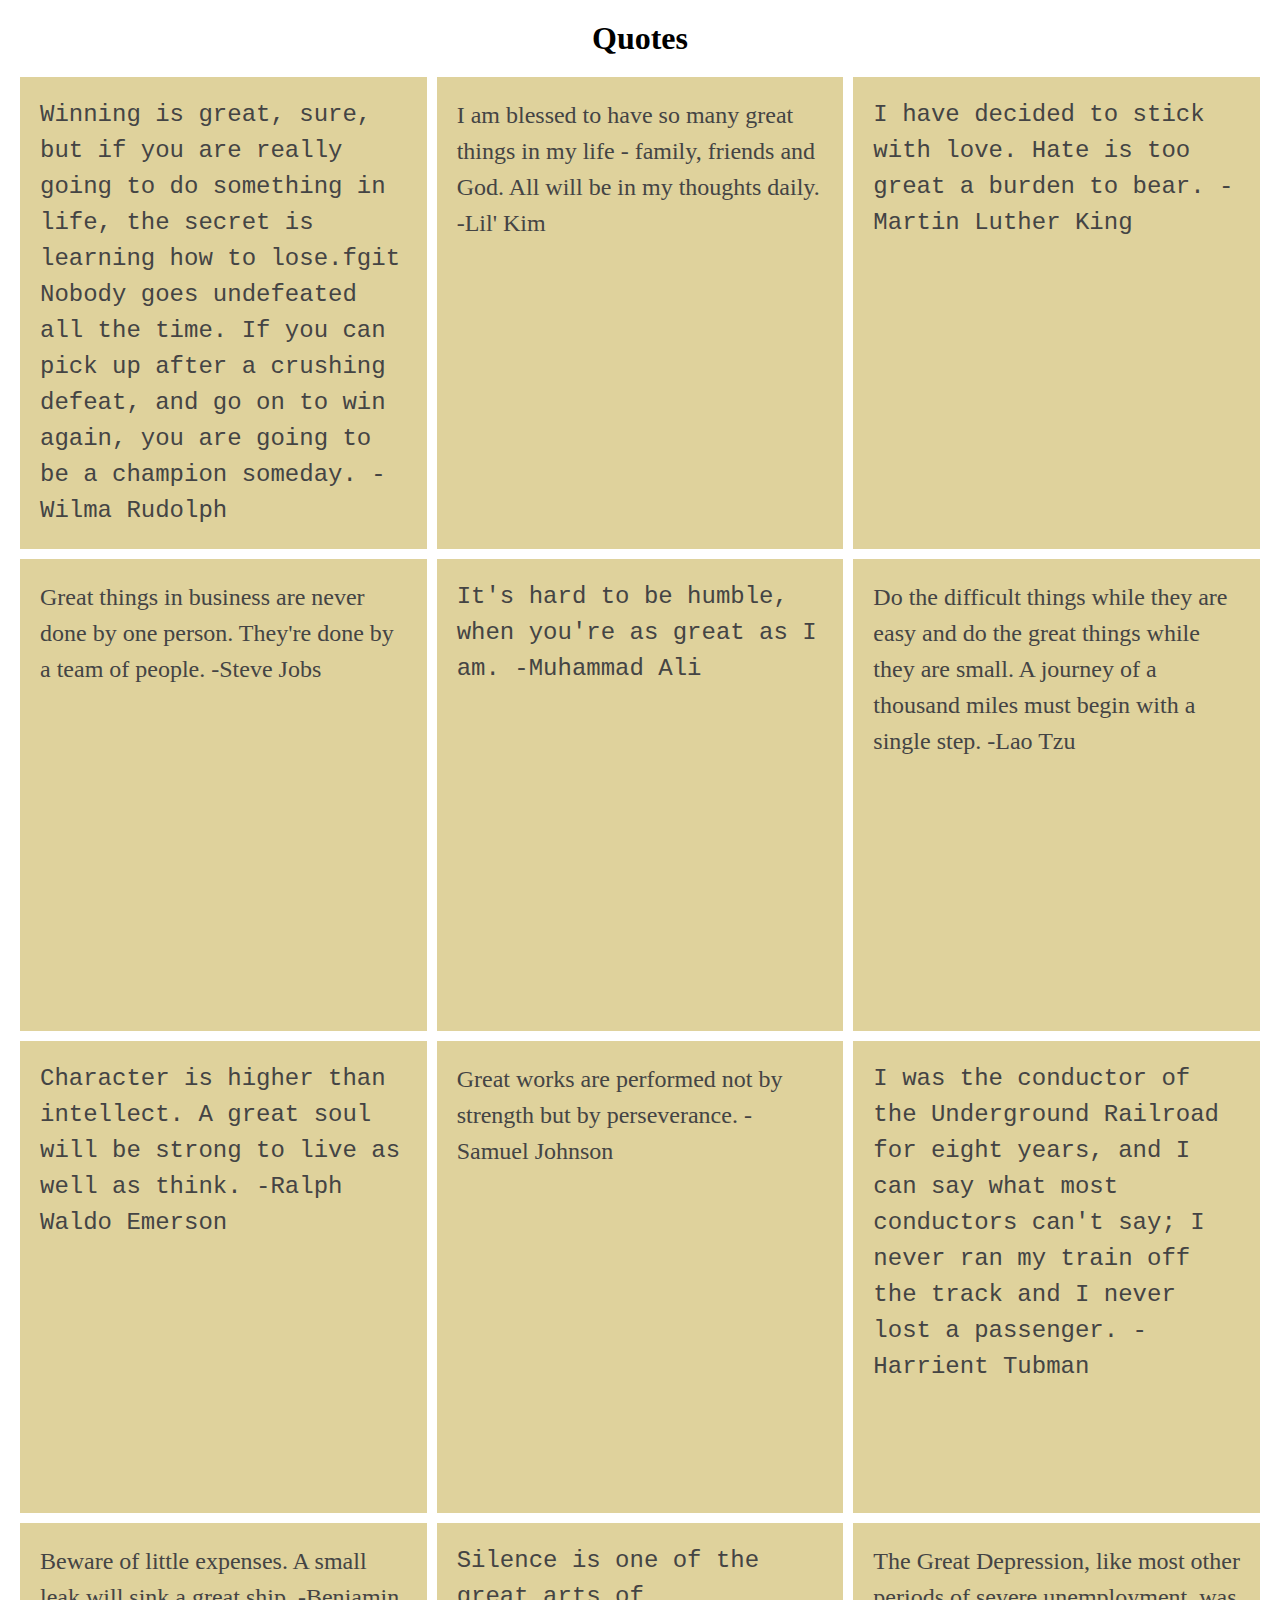
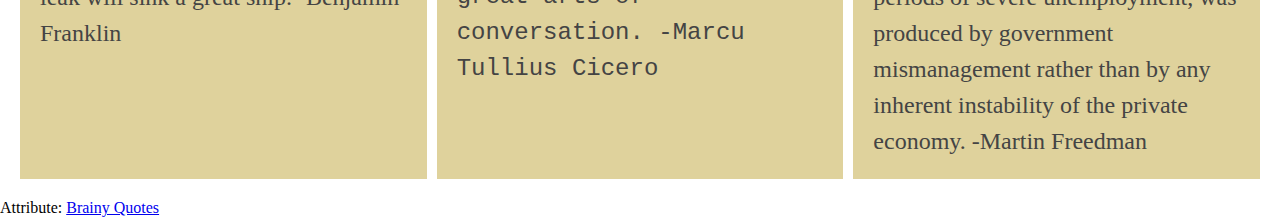
==== 7-google-fonts-and-fontawesome-fixed-position/index.html @ 5cbb75f4 "shii" ====
<!DOCTYPE html>
<html lang="en">

<head>
  <meta charset="UTF-8">
  <meta name="viewport" content="width=device-width, initial-scale=1.0">
  <meta http-equiv="X-UA-Compatible" content="ie=edge">
  <title>Fonts & Icons</title>
  <link href="https://fonts.googleapis.com/css?family=Orbitron|Skranji&display=swap" rel="stylesheet">
  <link href="css/mystyles.css" rel="stylesheet">
  <link href="css/style.css" rel="stylesheet">
</head>

<body>

  <head>
    <h1>Quotes</h1>
  </head>
  <section>
    <p>
      Winning is great, sure, but if you are really going to do something in life, the secret is learning how to lose.fgit
      Nobody goes undefeated all the time. If you can pick up after a crushing defeat, and go on to win again, you are
      going to be a champion someday. -Wilma Rudolph
    </p>
    <p>
      I am blessed to have so many great things in my life - family, friends and God. All will be in my thoughts daily.
      -Lil' Kim
    </p>
    <p>
      I have decided to stick with love. Hate is too great a burden to bear. -Martin Luther King
    </p>
    <p>
      Great things in business are never done by one person. They're done by a team of people. -Steve Jobs
    </p>
    <p>
      It's hard to be humble, when you're as great as I am. -Muhammad Ali
    </p>
    <p>
      Do the difficult things while they are easy and do the great things while they are small. A journey of a thousand
      miles must begin with a single step. -Lao Tzu
    </p>
    <p>
      Character is higher than intellect. A great soul will be strong to live as well as think. -Ralph Waldo Emerson
    </p>
    <p>
      Great works are performed not by strength but by perseverance. -Samuel Johnson
    </p>
    <p>
      I was the conductor of the Underground Railroad for eight years, and I can say what most conductors can't say; I
      never ran my train off the track and I never lost a passenger. -Harrient Tubman
    </p>
    <p>
      Beware of little expenses. A small leak will sink a great ship. -Benjamin Franklin
    </p>
    <p>
      Silence is one of the great arts of conversation. -Marcu Tullius Cicero
    </p>
    <p>
      The Great Depression, like most other periods of severe unemployment, was produced by government mismanagement
      rather than by any inherent instability of the private economy. -Martin Freedman
    </p>

  </section>
  <footer>
    <div>Attribute: <a href="https://www.brainyquote.com/topics/great">Brainy Quotes</a></div>
  </footer>

</body>

</html>
---- 7-google-fonts-and-fontawesome-fixed-position/css/mystyles.css ----
p:nth-child(even) {
  font-family: 'Germania One', cursive;
}

p:nth-child(odd) {
  font-family: 'Source Code Pro', monospace;
}
---- 7-google-fonts-and-fontawesome-fixed-position/css/style.css ----
* {
  margin: 0;
  padding: 0;
}
html {
  height: 100vh;
}
h1 {
  text-align: center;
  margin: 20px;
}
section {
  display: grid;
  grid-template-columns:repeat(auto-fill, minmax(400px, 1fr));
  grid-template-rows: repeat(3, 1fr);
  grid-gap: 10px;
  background-color: #fff;
  color: #444;
  margin: 20px;
}
p {
  /* height: 200px; */
  width: auto;
  padding: 20px;
  font-size: 1.5rem;
  line-height: 1.5;
  background-color:#dfd29c;
}
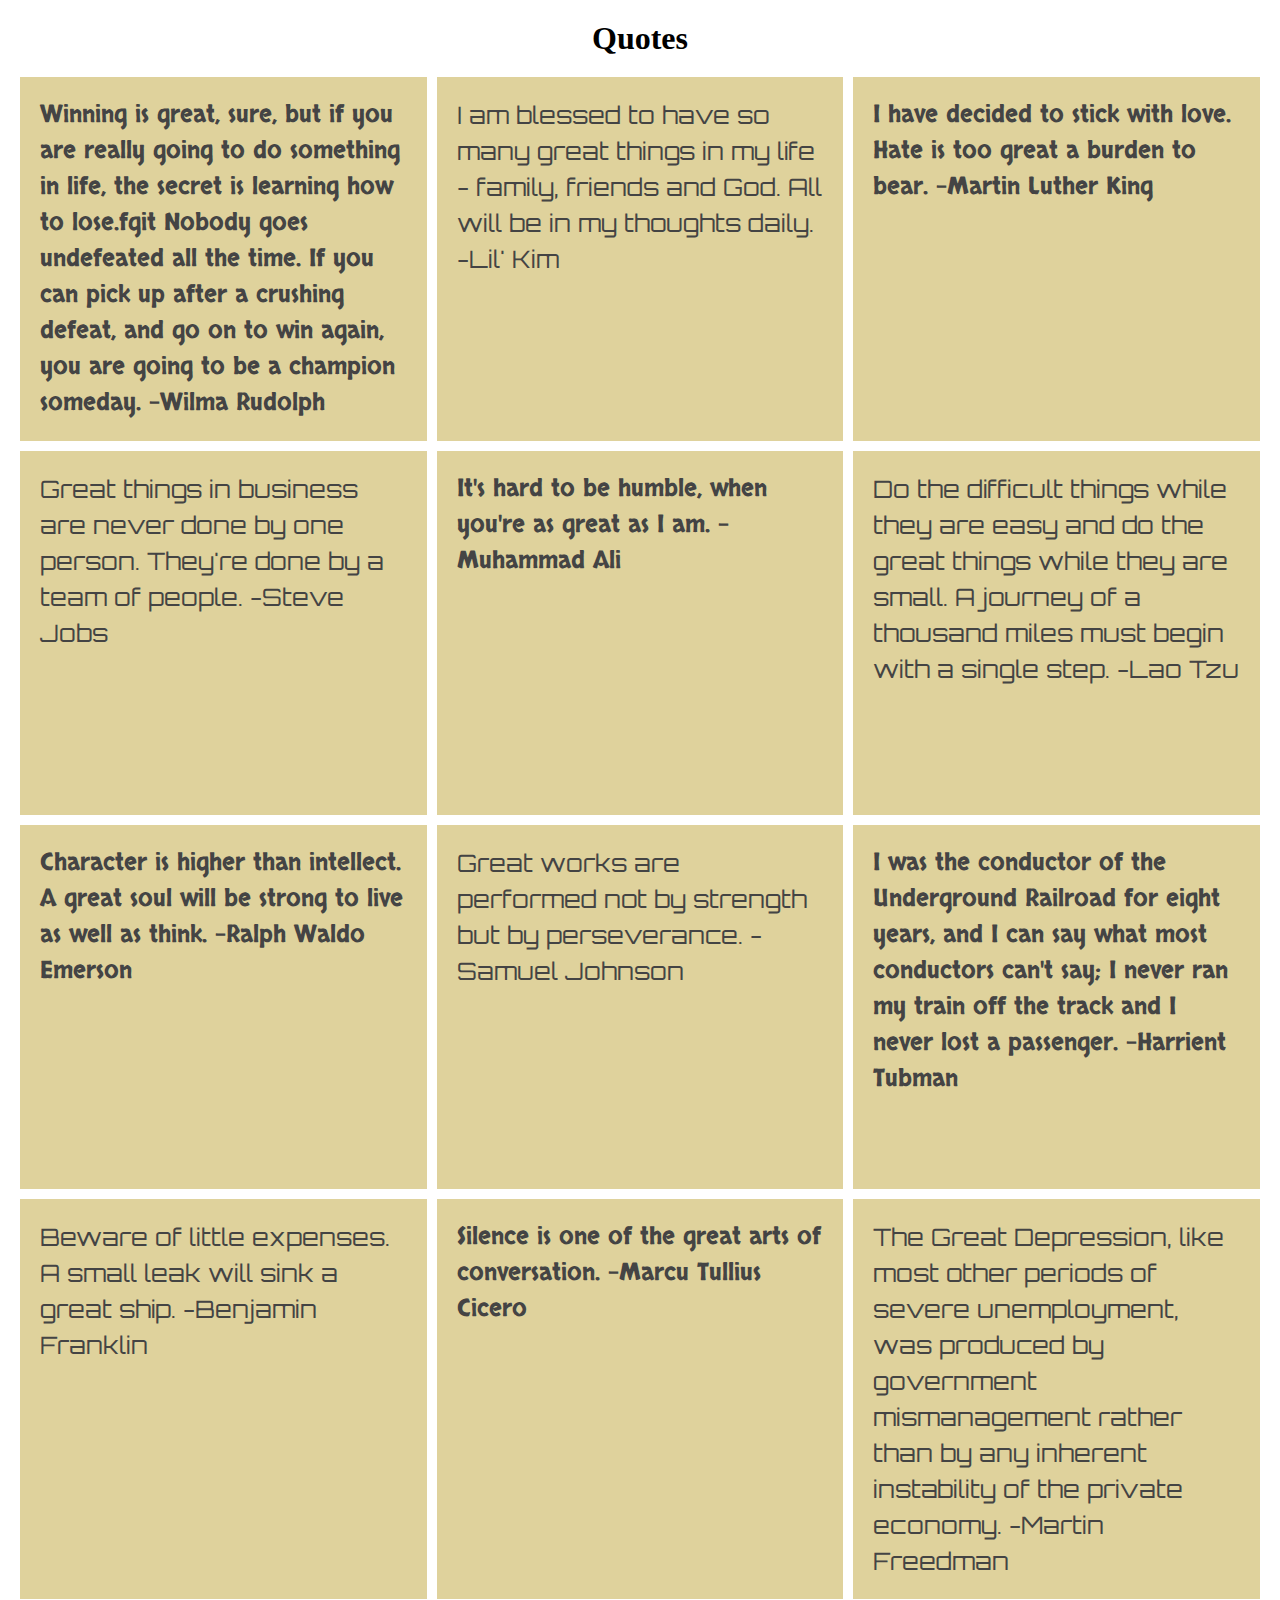
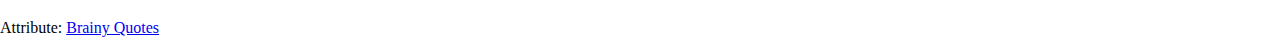
==== commit af1b5677: "houss button" ====
--- a/7-google-fonts-and-fontawesome-fixed-position/index.html
+++ b/7-google-fonts-and-fontawesome-fixed-position/index.html
@@ -6,13 +6,24 @@
   <meta name="viewport" content="width=device-width, initial-scale=1.0">
   <meta http-equiv="X-UA-Compatible" content="ie=edge">
   <title>Fonts & Icons</title>
+  <link rel="stylesheet" href="https://use.fontawesome.com/releases/v5.11.2/css/all.css" integrity="sha384-KA6wR/X5RY4zFAHpv/CnoG2UW1uogYfdnP67Uv7eULvTveboZJg0qUpmJZb5VqzN" crossorigin="anonymous">
   <link href="https://fonts.googleapis.com/css?family=Orbitron|Skranji&display=swap" rel="stylesheet">
   <link href="css/mystyles.css" rel="stylesheet">
   <link href="css/style.css" rel="stylesheet">
 </head>
 
 <body>
-
+  <div class="home">
+    <a href="">
+      <i class="fas f<div class="home">
+        <a href="">
+          <i class="fas fa-home">
+          </i>
+        </a> 
+      </div>
+      </i>
+    </a> 
+  </div>
   <head>
     <h1>Quotes</h1>
   </head>
--- a/7-google-fonts-and-fontawesome-fixed-position/css/mystyles.css
+++ b/7-google-fonts-and-fontawesome-fixed-position/css/mystyles.css
@@ -1,7 +1,20 @@
 p:nth-child(even) {
-  font-family: 'Germania One', cursive;
+  font-family: 'Orbitron', cursive;
 }
 
 p:nth-child(odd) {
-  font-family: 'Source Code Pro', monospace;
+  font-family: 'Skranji', monospace;
+}
+.home {
+  position: fixed;
+  right: 5%;
+  bottom: 5%;
+}
+.fa-home {
+  font-size: 3rem;
+  color: red;
+}
+.fa-home:hover {
+  font-size: 5rem;
+  color:blue;
 }